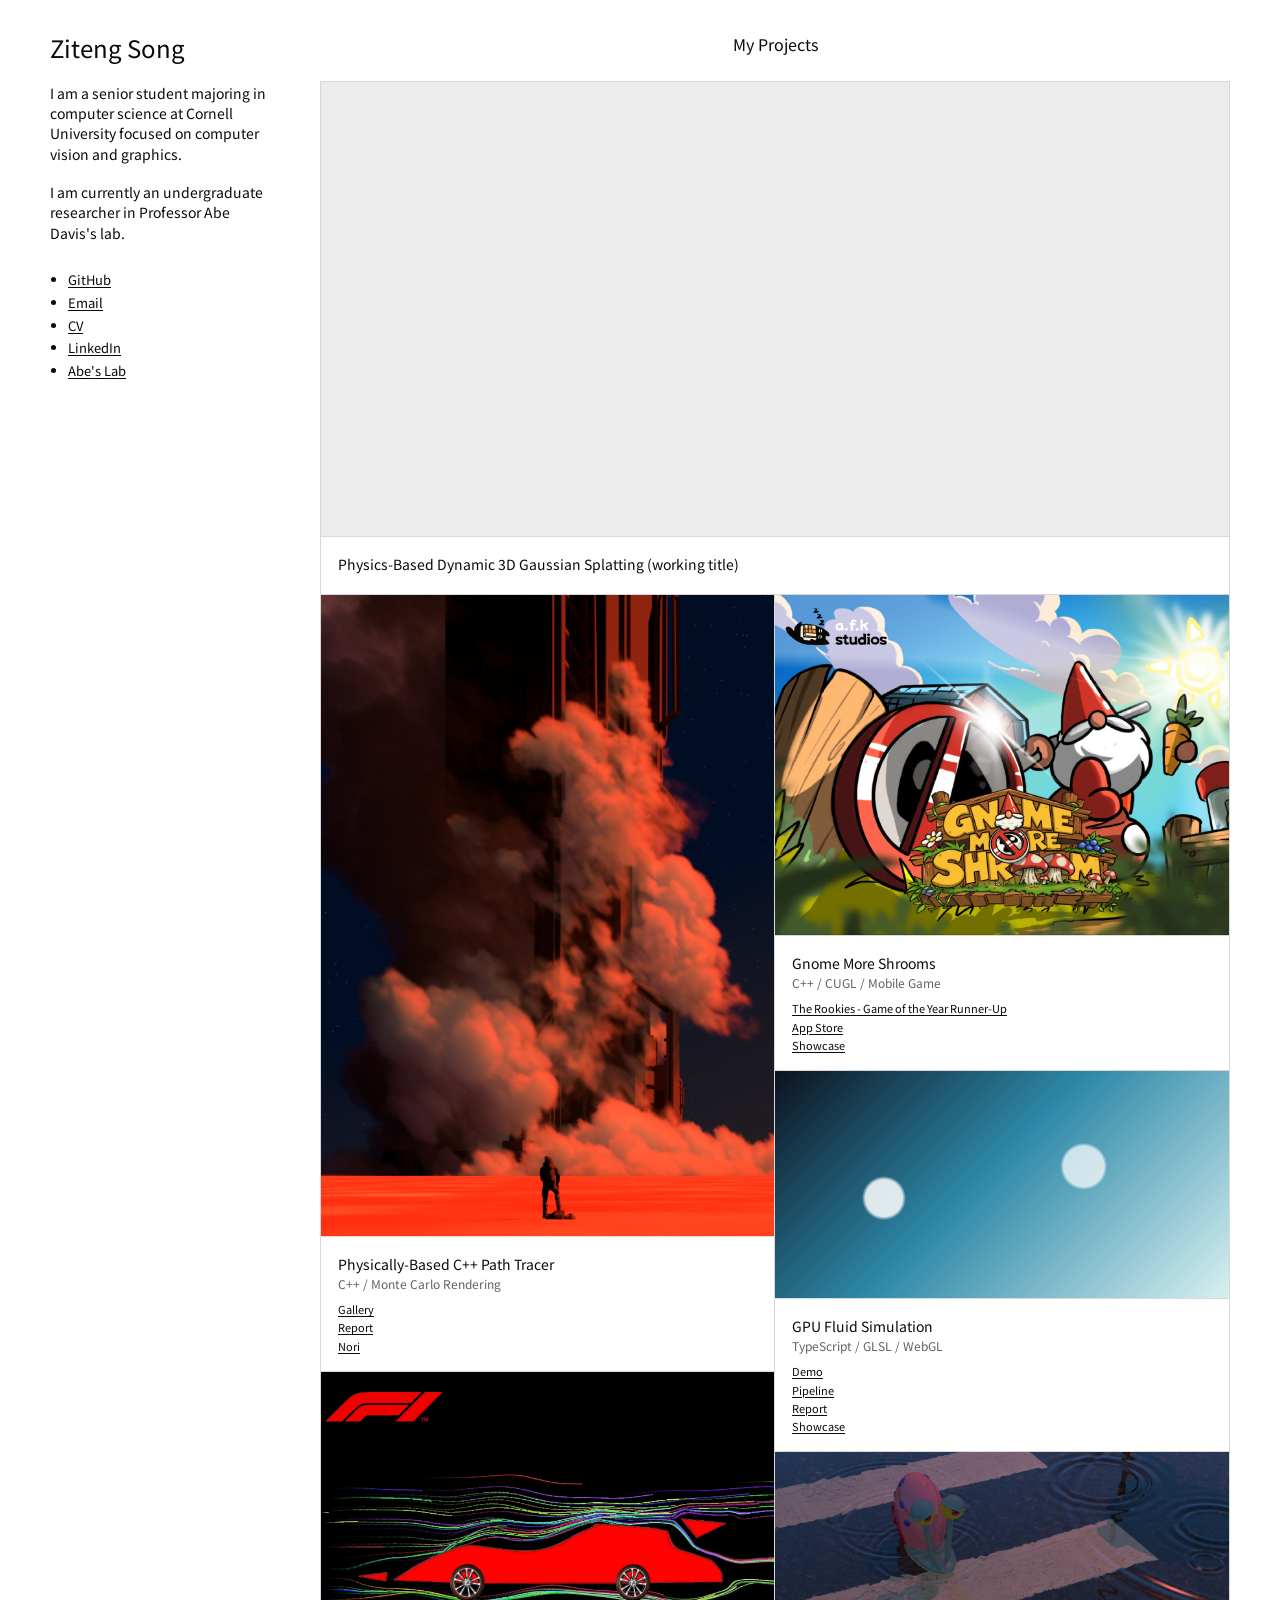
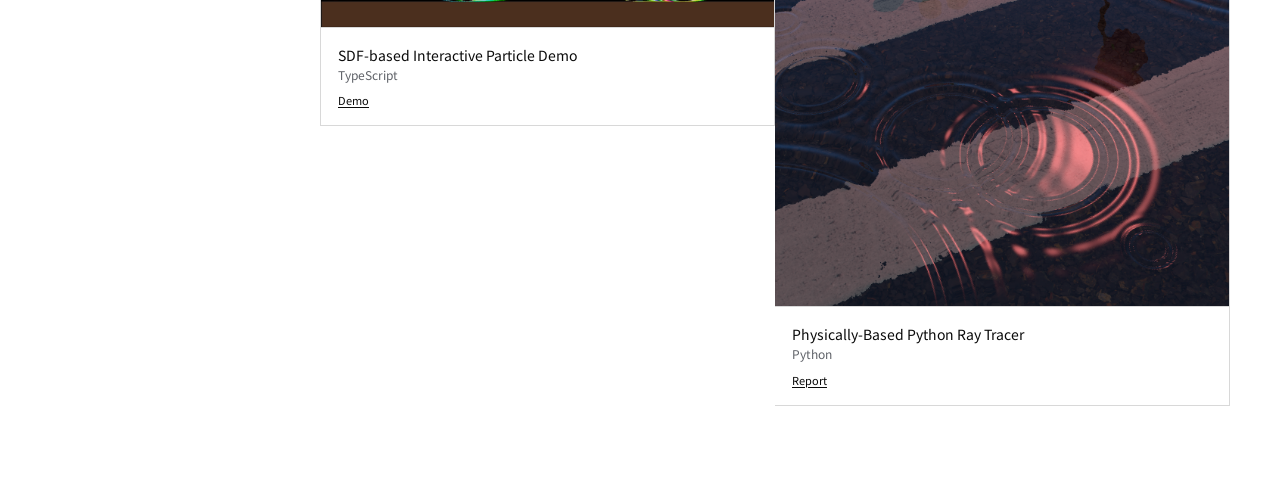
==== index.html @ 109a380f "Update project video with seamless crossfade loop" ====
<!doctype html>
<html lang="en">
  <head>
    <meta charset="utf-8" />
    <meta name="viewport" content="width=device-width, initial-scale=1" />
    <meta
      name="description"
      content="Ziteng Song's personal portfolio for computer graphics, rendering, games, and machine learning systems."
    />
    <title>Ziteng Song</title>
    <link rel="preconnect" href="https://fonts.googleapis.com" />
    <link rel="preconnect" href="https://fonts.gstatic.com" crossorigin />
    <link
      href="https://fonts.googleapis.com/css2?family=Noto+Sans+JP:wght@400;700&family=Space+Mono:ital,wght@0,400;0,700;1,400&display=swap"
      rel="stylesheet"
    />
    <link rel="stylesheet" href="layout.css" />
    <link rel="stylesheet" href="styles.css" />
  </head>
  <body>
    <main id="top" class="site-layout homepage">
      <aside class="site-sidebar profile-column" aria-label="Profile">
        <h1 class="site-name">Ziteng Song</h1>
        <p>
          I am a senior student majoring in computer science at Cornell University focused on computer vision
          and graphics.
        </p>
        <p>
          I am currently an undergraduate researcher in Professor Abe Davis's lab.
        </p>
        <ul class="profile-links" aria-label="Links">
          <li><a href="https://github.com/tssensei">GitHub</a></li>
          <li><a href="mailto:zs292@cornell.edu">Email</a></li>
          <li><a href="/resume.pdf" target="_blank" rel="noopener noreferrer">CV</a></li>
          <li><a href="https://www.linkedin.com/in/ziteng-song-3b3660303/" target="_blank" rel="noopener noreferrer">LinkedIn</a></li>
          <li><a href="https://www.cs.cornell.edu/abe/group/" target="_blank" rel="noreferrer">Abe's Lab</a></li>
        </ul>
      </aside>

      <section class="projects-column" aria-labelledby="projects-heading">
        <h2 id="projects-heading">My Projects</h2>
        <div class="project-grid">
          <article class="project-card featured-project" tabindex="0">
            <div class="project-thumb">
              <video class="project-video" autoplay muted loop playsinline preload="metadata" aria-label="Physics-Based Dynamic 3D Gaussian Splatting preview">
                <source src="img/project.mp4?v=2" type="video/mp4" />
              </video>
            </div>
            <div class="project-copy">
              <div class="project-heading">
                <h3>Physics-Based Dynamic 3D Gaussian Splatting (working title)</h3>
              </div>
            </div>
          </article>

          <div class="project-stack">
            <article class="project-card renderer-card">
              <div class="project-thumb renderer-thumb">
                <img
                  src="img/render.png"
                  alt="Volumetric scene rendered with the physically-based C++ renderer"
                />
              </div>
              <div class="project-copy">
                <div class="project-heading">
                  <h3>Physically-Based C++ Path Tracer</h3>
                  <p class="project-meta">C++ / Monte Carlo Rendering</p>
                </div>
                <p class="project-links">
                  <a href="gallery/index.html">Gallery</a>
                  <a href="renderer-report/report.html">Report</a>
                  <a href="https://wjakob.github.io/nori/" target="_blank" rel="noreferrer">Nori</a>
                </p>
              </div>
              <div class="project-details">
                <p class="project-details-intro">
                  Extended a minimal educational ray tracer into a full physically based renderer.
                </p>
                <dl>
                  <dt>Acceleration</dt>
                  <dd>Binned-SAH BVH with optimized traversal and multithreaded construction.</dd>
                  <dt>Shading</dt>
                  <dd>Diffuse, dielectric, and microfacet BSDFs; textured materials and HDR environment lighting.</dd>
                  <dt>Light transport</dt>
                  <dd>Path tracing with next-event estimation, multiple importance sampling (MIS), and Russian roulette.</dd>
                  <dt>Volumes</dt>
                  <dd>Heterogeneous participating media, delta tracking, HG/DHG phase functions, volumetric path tracing.</dd>
                </dl>
              </div>
            </article>

            <article class="project-card sdf-particle-card">
              <div class="project-thumb sdf-particle-thumb" aria-hidden="true">
                <video class="project-video" autoplay muted loop playsinline preload="auto" poster="sdf.png">
                  <source src="f52c7c8ffcb9cdb02056b2d9d01cc2ef.mp4" type="video/mp4" />
                </video>
              </div>
              <div class="project-copy">
                <div class="project-heading">
                  <h3>SDF-based Interactive Particle Demo</h3>
                  <p class="project-meta">TypeScript</p>
                </div>
                <p class="project-links">
                  <a href="sdf-particle-demo/index.html">Demo</a>
                </p>
              </div>
              <div class="project-details">
                <p class="project-details-intro">
                  This is an interactive demo using Bezier splines and Signed Distance Field(SDF). Build your F1 car and have fun!
                </p>
              </div>
            </article>

          </div>

          <div class="project-stack">
            <article class="project-card gnome-card">
              <div class="project-thumb gnome-thumb">
                <img
                  src="img/game.webp"
                  width="1400"
                  height="1050"
                  alt="Gnome More Shrooms game cover"
                />
              </div>
              <div class="project-copy">
                <div class="project-heading">
                  <h3>Gnome More Shrooms</h3>
                  <p class="project-meta">C++ / CUGL / Mobile Game</p>
                </div>
                <p class="project-links">
                  <a href="https://www.therookies.co/entries/50955" target="_blank" rel="noreferrer">The Rookies - Game of the Year Runner-Up</a>
                  <a
                    href="https://apps.apple.com/us/app/gnome-more-shrooms/id6762518372"
                    target="_blank"
                    rel="noreferrer"
                  >App Store</a>
                  <a
                    href="https://gdiac.cs.cornell.edu/gdiac/showcase/games/gnome_more_shrooms/"
                    target="_blank"
                    rel="noreferrer"
                  >Showcase</a>
                </p>
              </div>
              <div class="project-details">
                <p class="project-details-intro">
                  A mobile game built with a C++ engine. Just won the Game of the Year Runner-Up award at the 2026 Rookie Awards!<br /><br />
                  Players plant, grow, and harvest crops, then load them into towers as ammunition against waves of invading mushrooms. They expand the garden, unlock new crops and upgrades, and defend the Orchadium through the final boss wave.<br /><br />
                  See The Rookies page below for more details.
                </p>
              </div>
            </article>

            <article class="project-card fluid-card">
              <div class="project-thumb fluid-thumb" aria-hidden="true">
                <video class="project-video" autoplay muted loop playsinline preload="auto">
                  <source src="img/fluid-loop-v3.mp4" type="video/mp4" />
                </video>
              </div>
              <div class="project-copy">
                <div class="project-heading">
                  <h3>GPU Fluid Simulation</h3>
                  <p class="project-meta">TypeScript / GLSL / WebGL</p>
                </div>
                <p class="project-links">
                  <a href="fluid-demo/index.html">Demo</a>
                  <a href="fluid-demo/pipeline.html">Pipeline</a>
                  <a href="fluid-demo/report.html">Report</a>
                  <a
                    href="https://www.cs.cornell.edu/courses/cs4620/2025fa/assignments/docs/assignments/FinalProject/standouts/"
                    target="_blank"
                    rel="noreferrer"
                  >Showcase</a>
                </p>
              </div>
              <div class="project-details">
                <p class="project-details-intro">
                  Built a GPU-resident SPH fluid simulator and volumetric water renderer for WebGL.
                </p>
                <dl>
                  <dt>Simulation</dt>
                  <dd>Predict-correct SPH with pressure, near-pressure, viscosity, and fixed substeps.</dd>
                  <dt>GPU pipeline</dt>
                  <dd>Particle state packed into floating-point textures with ping-pong updates and a same-frame density pass.</dd>
                  <dt>Neighbor search</dt>
                  <dd>3D spatial hashing, parallel bitonic sort, and constant-time cell-range lookup.</dd>
                  <dt>Collisions</dt>
                  <dd>Mesh-to-SDF voxelization with trilinear distance and gradient sampling.</dd>
                  <dt>Rendering</dt>
                  <dd>Density-field ray marching with Beer-Lambert absorption, depth occlusion, and reconstructed normals.</dd>
                </dl>
              </div>
            </article>

            <article class="project-card python-raytracer-card">
              <div class="project-thumb python-raytracer-thumb">
                <img
                  src="img/python-raytracer.png"
                  width="1200"
                  height="1200"
                  alt="Puddle scene rendered with the physically-based Python ray tracer"
                />
              </div>
              <div class="project-copy">
                <div class="project-heading">
                  <h3>Physically-Based Python Ray Tracer</h3>
                  <p class="project-meta">Python</p>
                </div>
                <p class="project-links">
                  <a href="python-raytracer/report.html">Report</a>
                </p>
              </div>
              <div class="project-details">
                <p class="project-details-intro">
                  Built a physically based ray tracer with Python:
                </p>
                <ul class="project-feature-list">
                  <li>Schlick Fresnel</li>
                  <li>Texture mapping</li>
                  <li>BVH acceleration structure</li>
                  <li>NumPy vectorization</li>
                  <li>Tile-based multiprocessing</li>
                </ul>
              </div>
            </article>
          </div>
        </div>
      </section>

    </main>

    <script src="script.js?v=3"></script>
  </body>
</html>
---- layout.css ----
html {
  scrollbar-gutter: stable both-edges;
}

.site-layout {
  display: grid;
  grid-template-columns: 270px minmax(420px, 1fr);
  width: min(1180px, calc(100vw - 64px));
  margin: 34px auto 72px;
}

.site-sidebar {
  min-width: 0;
  padding-right: 32px;
}

@media (min-width: 921px) {
  .site-sidebar {
    position: sticky;
    top: 34px;
    align-self: start;
  }
}

.site-name {
  margin: 0;
  padding: 0;
  font-size: 24px;
  font-weight: 400;
  line-height: 1.2;
  letter-spacing: 0;
}

@media (max-width: 920px) {
  .site-layout {
    grid-template-columns: 1fr;
    width: min(680px, calc(100vw - 40px));
    margin-top: 28px;
  }

  .site-sidebar {
    padding-right: 0;
  }
}

@media (max-width: 560px) {
  .site-layout {
    width: calc(100vw - 32px);
  }
}
---- styles.css ----
*, *::before, *::after {
  box-sizing: border-box;
  margin: 0;
  padding: 0;
}

:root {
  --black: #0a0a0a;
  --white: #fff;
  --red: #d10000;
  --mid: #5f6268;
  --light-rule: #d8d8d8;
  --border: 1px solid #d8d8d8;
}

html,
body {
  min-height: 100%;
}

body {
  background: var(--white);
  color: var(--black);
  font-family: "Noto Sans JP", "Space Mono", monospace, sans-serif;
  font-size: 13px;
  line-height: 1.55;
}

a {
  color: inherit;
  text-decoration: underline;
  text-underline-offset: 2px;
}

a:hover {
  color: var(--red);
}

.profile-column,
.projects-column {
  min-width: 0;
}

.profile-column h1 {
  margin-bottom: 20px;
}

.profile-column p {
  max-width: 220px;
  margin-bottom: 18px;
  color: var(--black);
  font-size: 14px;
  line-height: 1.45;
  letter-spacing: 0;
}

.profile-links {
  margin: 28px 0 0 18px;
}

.profile-links li {
  margin-bottom: 4px;
  color: var(--black);
  font-size: 13px;
  line-height: 1.45;
}

.projects-column > h2 {
  margin-bottom: 26px;
  font-size: 16px;
  font-weight: 400;
  line-height: 1.3;
  letter-spacing: 0;
  text-align: center;
}

.projects-column > h2 {
  padding: 0 24px;
}

.project-grid {
  display: grid;
  grid-template-columns: repeat(2, minmax(0, 1fr));
  gap: 0;
}

.project-stack {
  display: flex;
  min-width: 0;
  flex-direction: column;
}

.featured-project {
  grid-column: 1 / -1;
}

.project-card {
  --project-copy-shift: 0px;
  position: relative;
  isolation: isolate;
  overflow: hidden;
  border: var(--border);
  background: var(--white);
}

.project-card::after {
  position: absolute;
  z-index: 1;
  inset: 0;
  background: rgba(255, 255, 255, 0.82);
  content: "";
  opacity: 0;
  pointer-events: none;
  transition: opacity 520ms cubic-bezier(0.22, 1, 0.36, 1);
}

.project-stack + .project-stack .project-card {
  border-left: 0;
}

.project-stack .project-card {
  border-top: 0;
}

.project-thumb {
  position: relative;
  z-index: 0;
  border-bottom: var(--border);
  background: #ececec;
}

.project-thumb:empty {
  min-height: 108px;
}

.project-thumb img,
.project-thumb video {
  display: block;
  width: 100%;
  height: auto;
}

.project-thumb video {
  pointer-events: none;
}

.renderer-thumb {
  background:
    linear-gradient(140deg, rgba(10, 10, 10, 0.72), rgba(209, 0, 0, 0.72)),
    radial-gradient(circle at 70% 28%, #fff7c9 0 8%, transparent 9%),
    linear-gradient(35deg, #17201e, #72533f 52%, #1c2428);
}

.fluid-thumb {
  background:
    radial-gradient(circle at 24% 56%, rgba(255, 255, 255, 0.85) 0 5%, transparent 6%),
    radial-gradient(circle at 68% 42%, rgba(255, 255, 255, 0.72) 0 6%, transparent 7%),
    linear-gradient(135deg, #0c1320, #2d88a8 46%, #d7f0f0);
}

.gnome-thumb {
  background: #fff;
}

.sdf-particle-thumb {
  background: #fff;
}

.python-raytracer-thumb {
  background: #fff;
}

.project-copy {
  position: relative;
  z-index: 2;
  padding: 18px 17px;
}

.project-heading {
  transform: translateY(0);
  transition: transform 620ms cubic-bezier(0.22, 1, 0.36, 1);
  will-change: transform;
}

.project-details {
  position: absolute;
  z-index: 2;
  top: 88px;
  right: 17px;
  left: 17px;
  max-width: 430px;
  color: var(--black);
  opacity: 0;
  pointer-events: none;
  transform: translateY(14px);
  transition:
    opacity 360ms cubic-bezier(0.22, 1, 0.36, 1),
    transform 560ms cubic-bezier(0.22, 1, 0.36, 1);
}

.project-details-intro {
  max-width: 360px;
  margin-bottom: 22px;
  font-size: 12px;
  line-height: 1.5;
}

.project-feature-list {
  margin: -10px 0 0 18px;
  padding: 0;
  font-size: 11px;
  line-height: 1.5;
}

.project-feature-list li {
  margin-bottom: 5px;
}

.project-details dl {
  display: grid;
  grid-template-columns: 92px minmax(0, 1fr);
  gap: 12px 16px;
  margin: 0;
}

.project-details dt,
.project-details dd {
  margin: 0;
  font-size: 11px;
  line-height: 1.5;
}

.project-details dt {
  color: var(--mid);
}

@media (hover: hover) {
  .project-card:hover::after {
    opacity: 1;
  }

  .project-card:hover .project-heading {
    transform: translateY(calc(-1 * var(--project-copy-shift)));
  }

  .renderer-card:hover .project-details,
  .sdf-particle-card:hover .project-details,
  .gnome-card:hover .project-details,
  .fluid-card:hover .project-details,
  .python-raytracer-card:hover .project-details {
    opacity: 1;
    transform: translateY(0);
    transition-delay: 280ms;
  }

  .project-card:focus-within::after {
    opacity: 1;
  }

  .project-card:focus-within .project-heading {
    transform: translateY(calc(-1 * var(--project-copy-shift)));
  }

  .renderer-card:focus-within .project-details,
  .sdf-particle-card:focus-within .project-details,
  .gnome-card:focus-within .project-details,
  .fluid-card:focus-within .project-details,
  .python-raytracer-card:focus-within .project-details {
    opacity: 1;
    transform: translateY(0);
  }
}

@media (hover: none), (pointer: coarse) {
  .project-card.is-expanded::after {
    opacity: 1;
  }

  .project-card.is-expanded .project-heading {
    transform: translateY(calc(-1 * var(--project-copy-shift)));
  }

  .project-card.is-expanded .project-details {
    opacity: 1;
    transform: translateY(0);
    transition-delay: 120ms;
  }
}

.project-copy h3 {
  margin-bottom: 2px;
  color: var(--black);
  font-size: 14px;
  font-weight: 400;
  line-height: 1.35;
  letter-spacing: 0;
}

.project-meta {
  color: var(--mid);
  font-size: 12px;
  line-height: 1.35;
  letter-spacing: 0;
}

.project-links {
  display: flex;
  align-items: flex-start;
  flex-direction: column;
  gap: 4px;
  margin-top: 10px;
  font-size: 11px;
  line-height: 1.3;
}

@media (prefers-reduced-motion: reduce) {
  .project-card::after,
  .project-heading,
  .project-details {
    transition-duration: 0.01ms;
  }
}

@media (max-width: 920px) {
  .profile-column {
    padding: 0;
    border: 0;
  }

  .projects-column {
    padding-top: 24px;
    border-top: var(--border);
  }

  .projects-column > h2 {
    text-align: left;
  }
}

@media (max-width: 560px) {
  .project-grid {
    display: flex;
    flex-direction: column;
  }

  .project-stack {
    display: contents;
  }

  .project-stack + .project-stack .project-card {
    border-left: var(--border);
  }

  .project-card {
    border-top: 0;
  }

  .featured-project {
    border-top: var(--border);
  }

  .renderer-card {
    order: 1;
  }

  .sdf-particle-card {
    order: 2;
  }

  .gnome-card {
    order: 3;
  }

  .fluid-card {
    order: 4;
  }

  .python-raytracer-card {
    order: 5;
  }
}
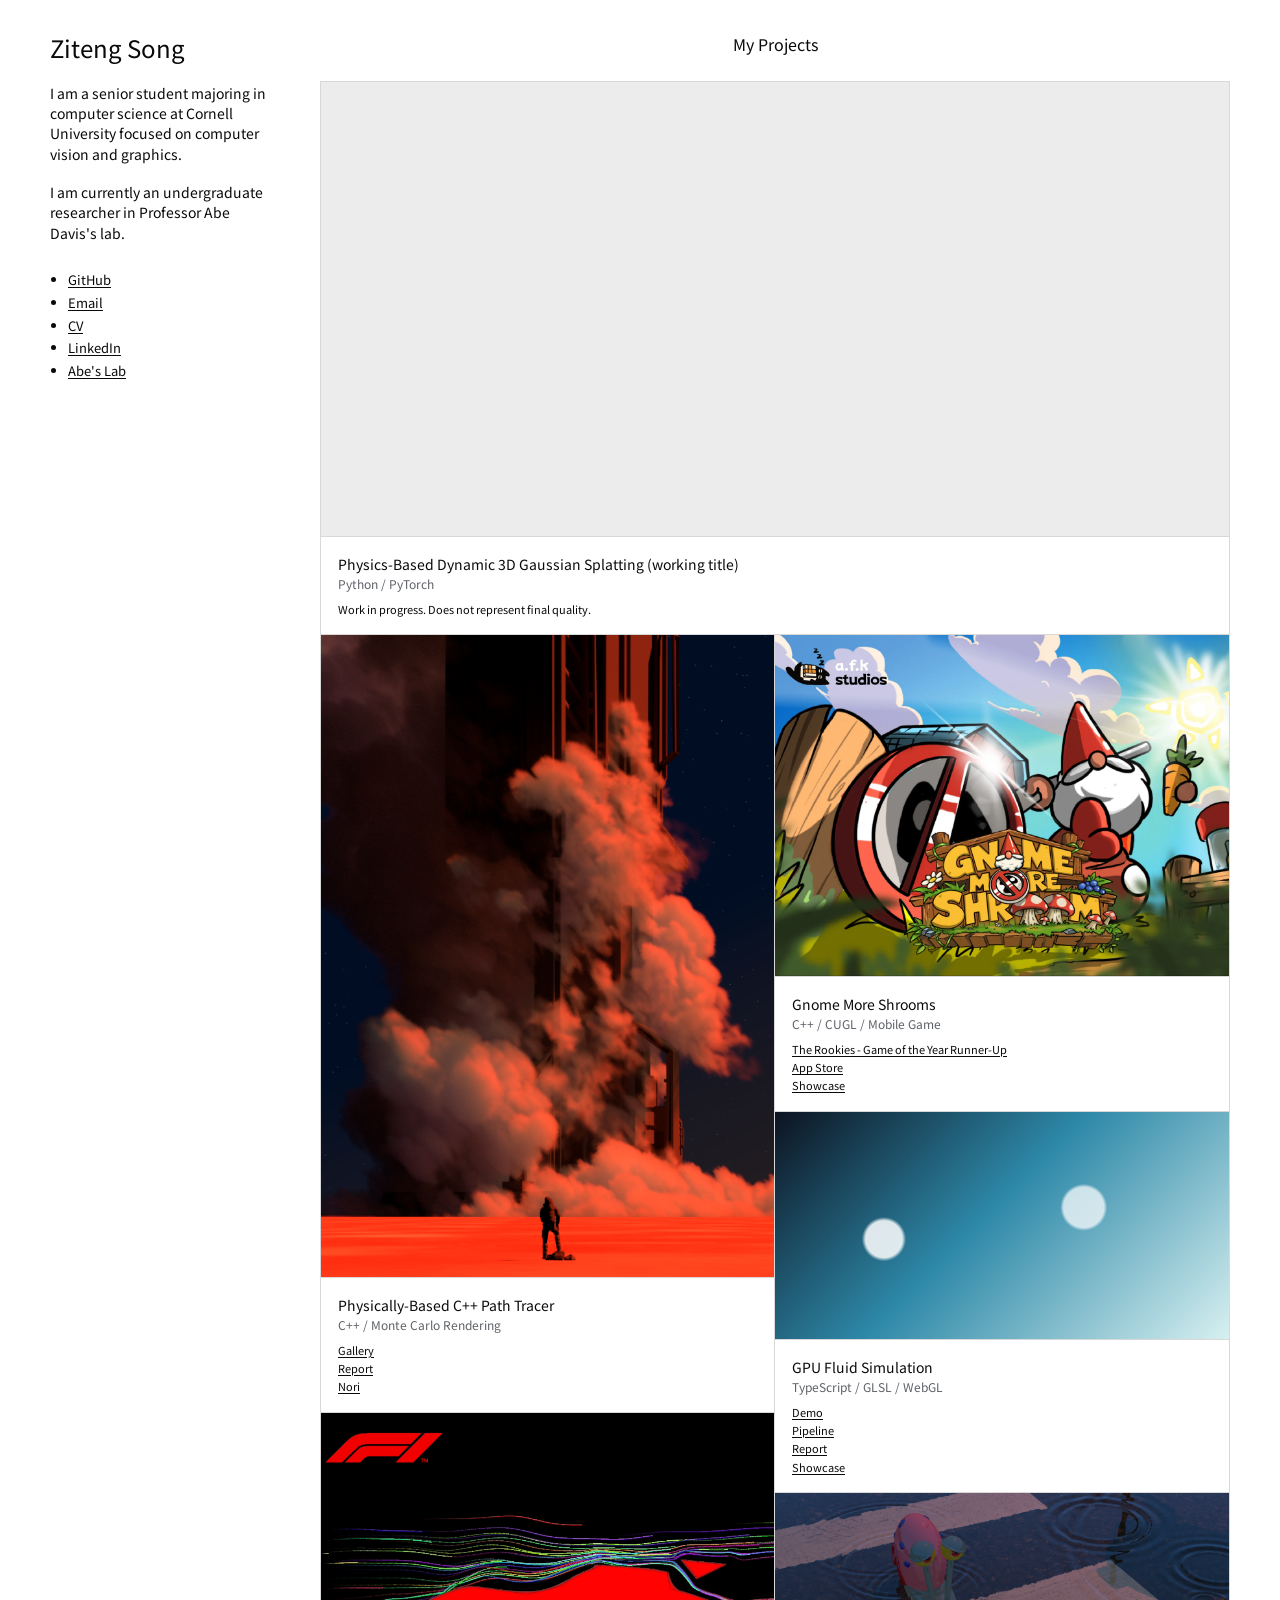
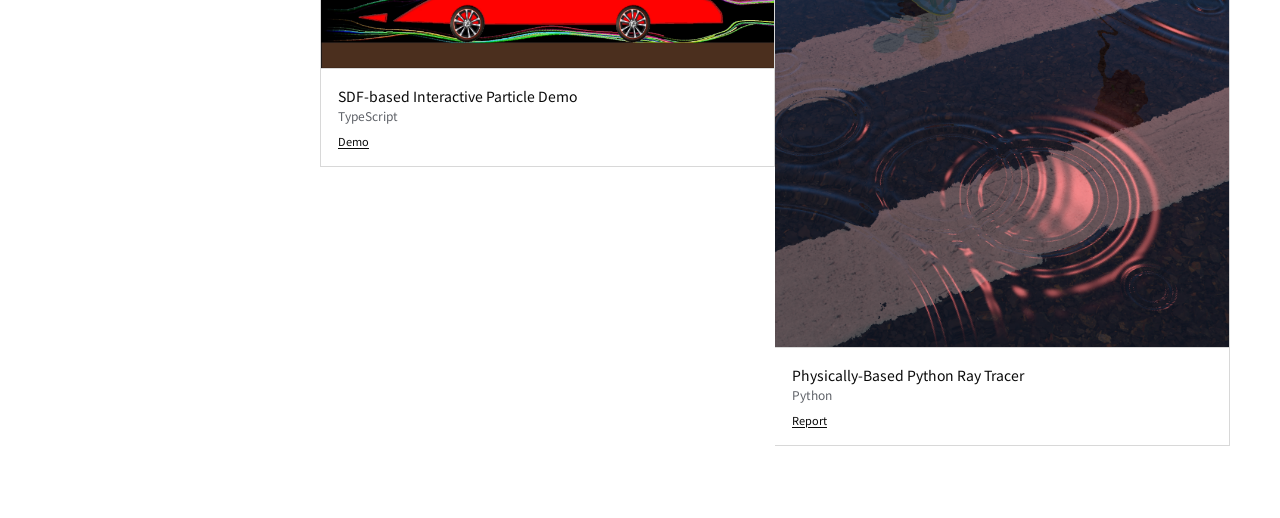
==== commit f18c7c6a: "Add project stack and work-in-progress note" ====
--- a/index.html
+++ b/index.html
@@ -49,7 +49,9 @@
             <div class="project-copy">
               <div class="project-heading">
                 <h3>Physics-Based Dynamic 3D Gaussian Splatting (working title)</h3>
-              </div>
+                <p class="project-meta">Python / PyTorch</p>
+              </div>
+              <p class="project-links">Work in progress. Does not represent final quality.</p>
             </div>
           </article>
 
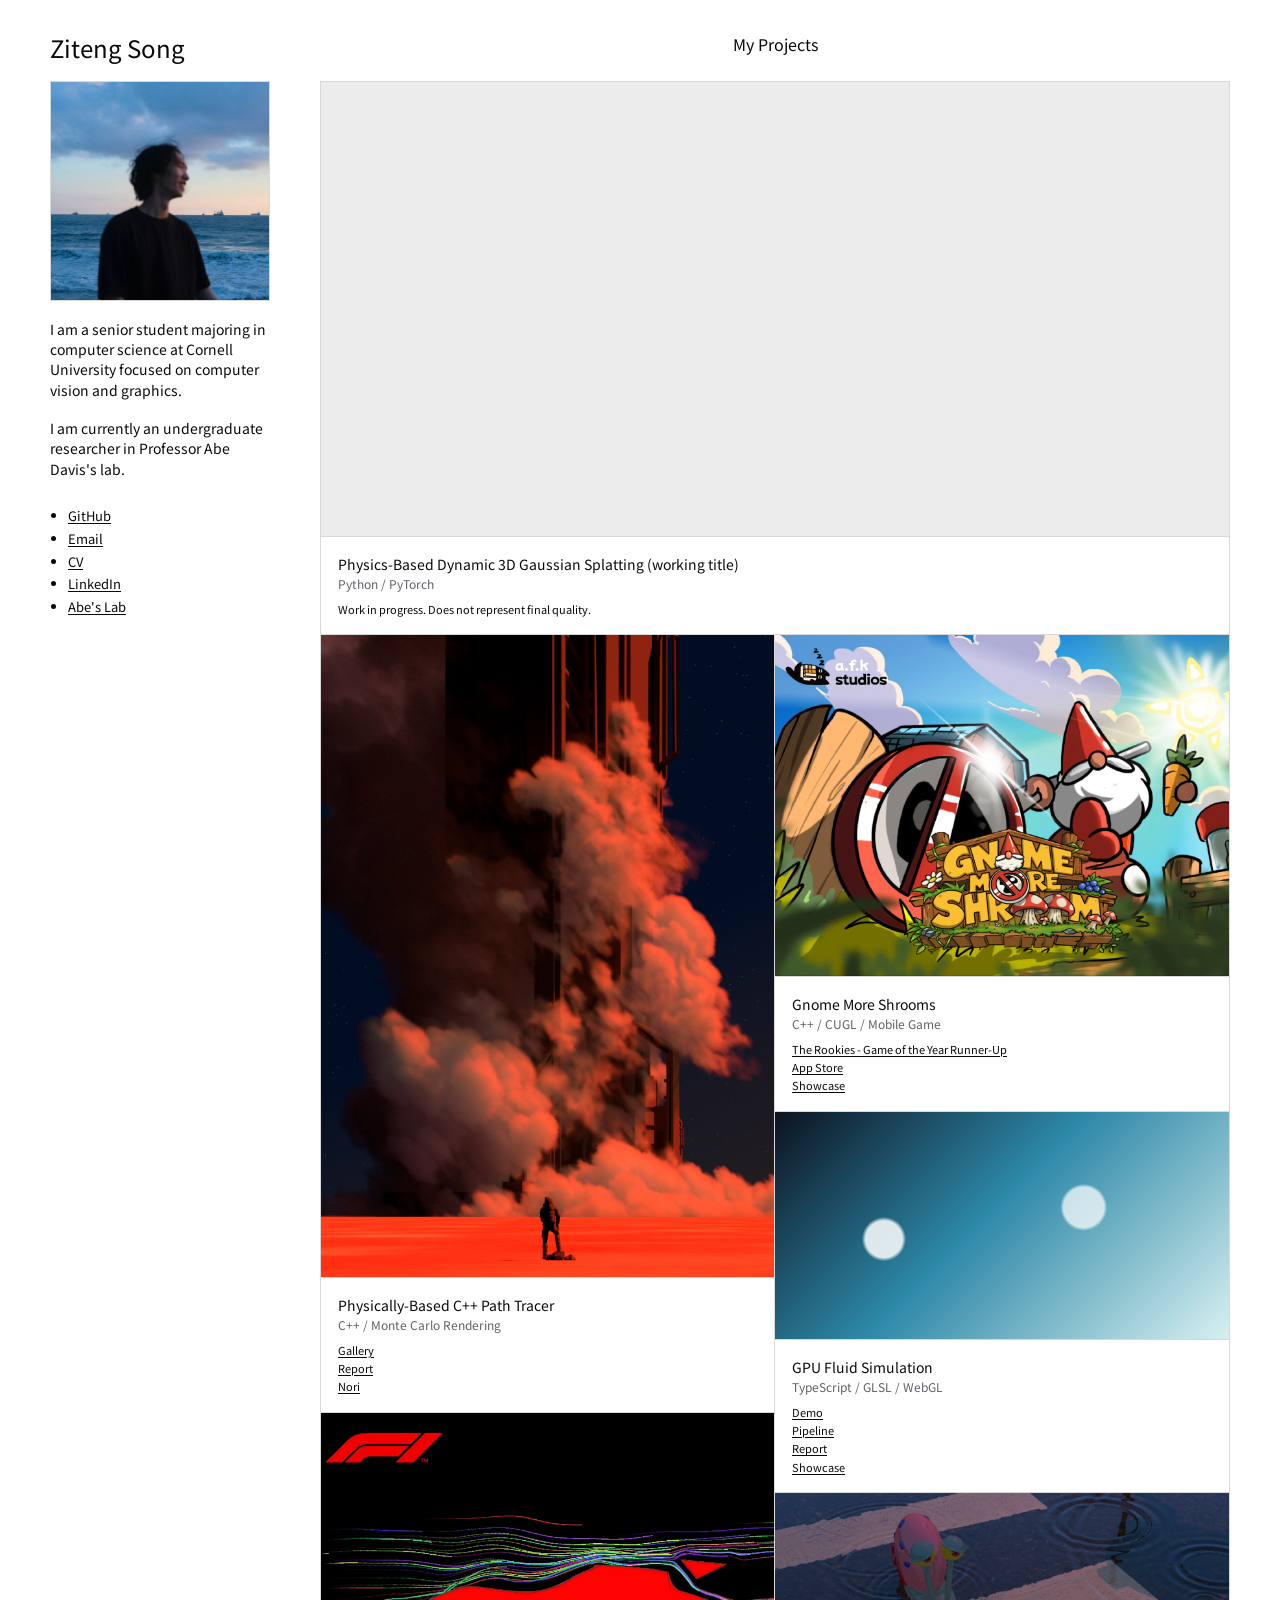
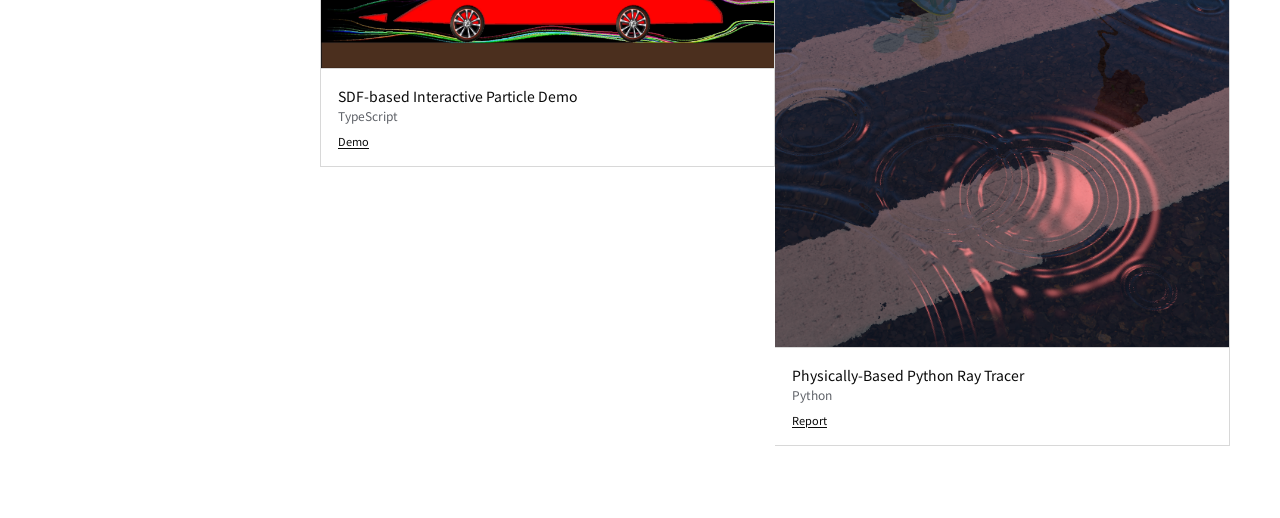
==== commit 09534b90: "Add profile photo aligned with first project preview" ====
--- a/index.html
+++ b/index.html
@@ -21,6 +21,7 @@
     <main id="top" class="site-layout homepage">
       <aside class="site-sidebar profile-column" aria-label="Profile">
         <h1 class="site-name">Ziteng Song</h1>
+        <img class="profile-photo" src="img/profile.jpg" width="1280" height="1280" alt="Ziteng Song by the sea" />
         <p>
           I am a senior student majoring in computer science at Cornell University focused on computer vision
           and graphics.
@@ -53,6 +54,9 @@
               </div>
               <p class="project-links">Work in progress. Does not represent final quality.</p>
             </div>
+            <div class="project-details">
+              <p class="project-details-intro">Work in progress! Estimated to finish by November 2026.</p>
+            </div>
           </article>
 
           <div class="project-stack">
--- a/styles.css
+++ b/styles.css
@@ -43,6 +43,21 @@
 
 .profile-column h1 {
   margin-bottom: 20px;
+}
+
+.profile-photo {
+  display: block;
+  width: 220px;
+  max-width: 100%;
+  height: auto;
+  margin-bottom: 18px;
+  border: var(--border);
+}
+
+@media (min-width: 921px) {
+  .homepage .profile-column h1 {
+    margin-bottom: 18px;
+  }
 }
 
 .profile-column p {
@@ -243,11 +258,7 @@
     transform: translateY(calc(-1 * var(--project-copy-shift)));
   }
 
-  .renderer-card:hover .project-details,
-  .sdf-particle-card:hover .project-details,
-  .gnome-card:hover .project-details,
-  .fluid-card:hover .project-details,
-  .python-raytracer-card:hover .project-details {
+  .project-card:hover .project-details {
     opacity: 1;
     transform: translateY(0);
     transition-delay: 280ms;
@@ -261,11 +272,7 @@
     transform: translateY(calc(-1 * var(--project-copy-shift)));
   }
 
-  .renderer-card:focus-within .project-details,
-  .sdf-particle-card:focus-within .project-details,
-  .gnome-card:focus-within .project-details,
-  .fluid-card:focus-within .project-details,
-  .python-raytracer-card:focus-within .project-details {
+  .project-card:focus-within .project-details {
     opacity: 1;
     transform: translateY(0);
   }
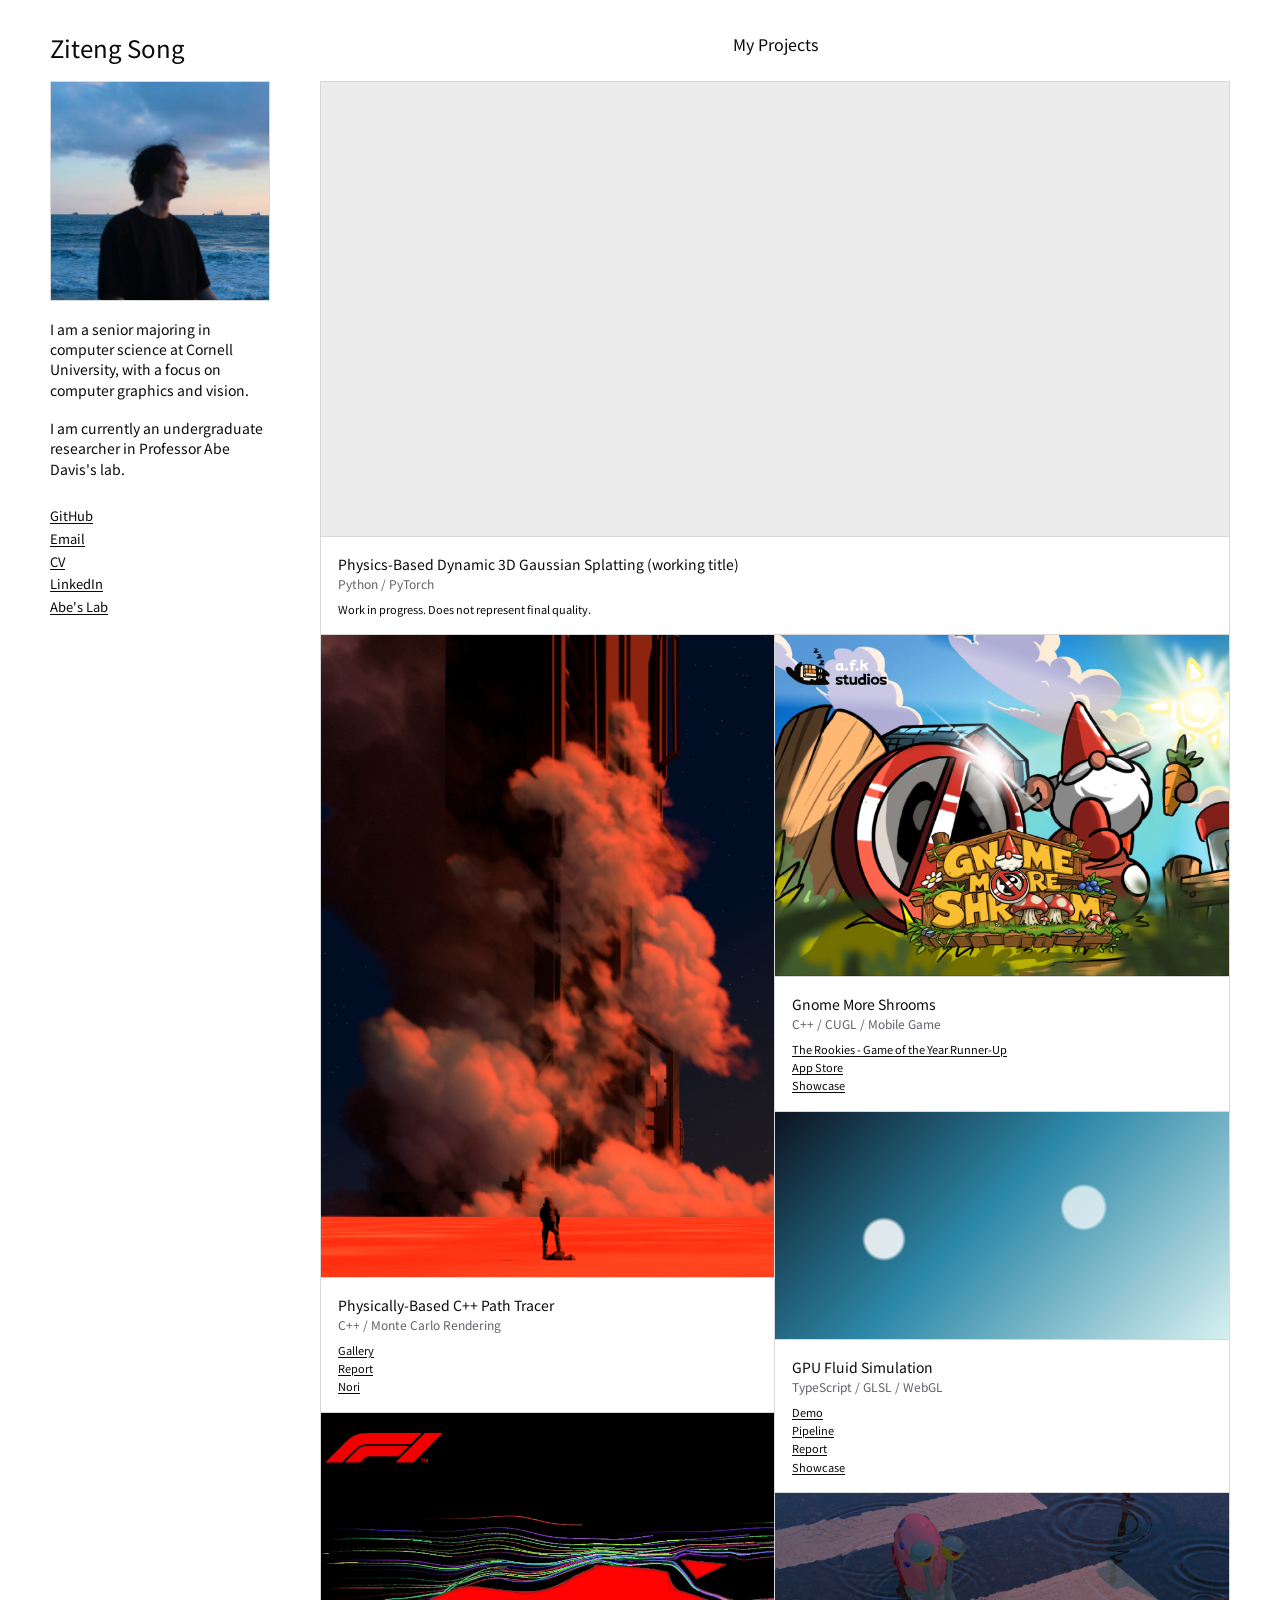
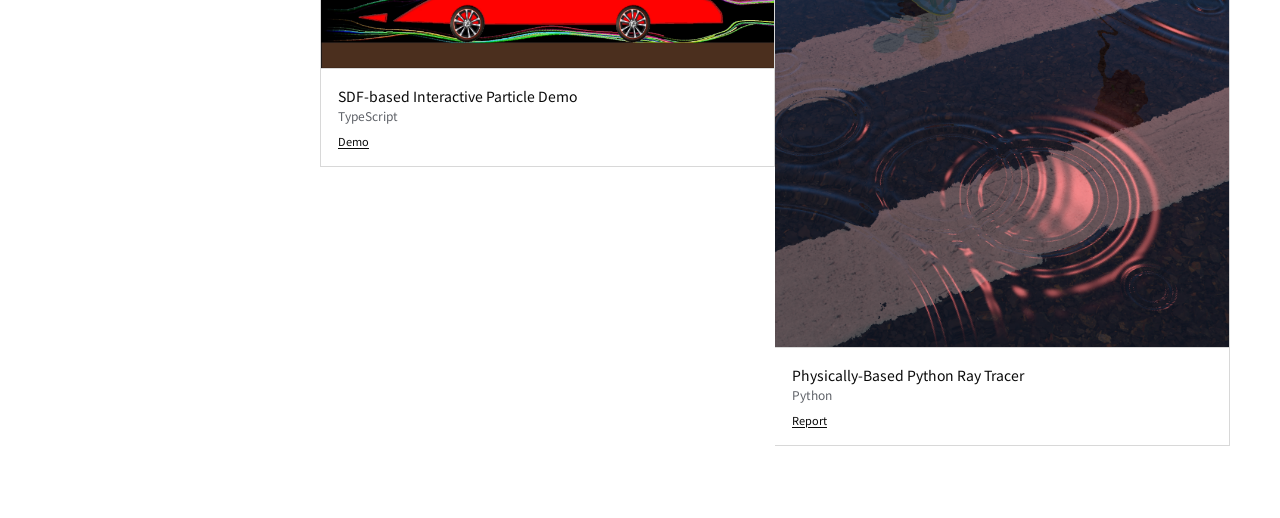
==== commit eac6c38b: "Polish profile bio and prioritize graphics and vision" ====
--- a/index.html
+++ b/index.html
@@ -23,8 +23,7 @@
         <h1 class="site-name">Ziteng Song</h1>
         <img class="profile-photo" src="img/profile.jpg" width="1280" height="1280" alt="Ziteng Song by the sea" />
         <p>
-          I am a senior student majoring in computer science at Cornell University focused on computer vision
-          and graphics.
+          I am a senior majoring in computer science at Cornell University, with a focus on computer graphics and vision.
         </p>
         <p>
           I am currently an undergraduate researcher in Professor Abe Davis's lab.
--- a/styles.css
+++ b/styles.css
@@ -70,7 +70,8 @@
 }
 
 .profile-links {
-  margin: 28px 0 0 18px;
+  margin: 28px 0 0;
+  list-style: none;
 }
 
 .profile-links li {
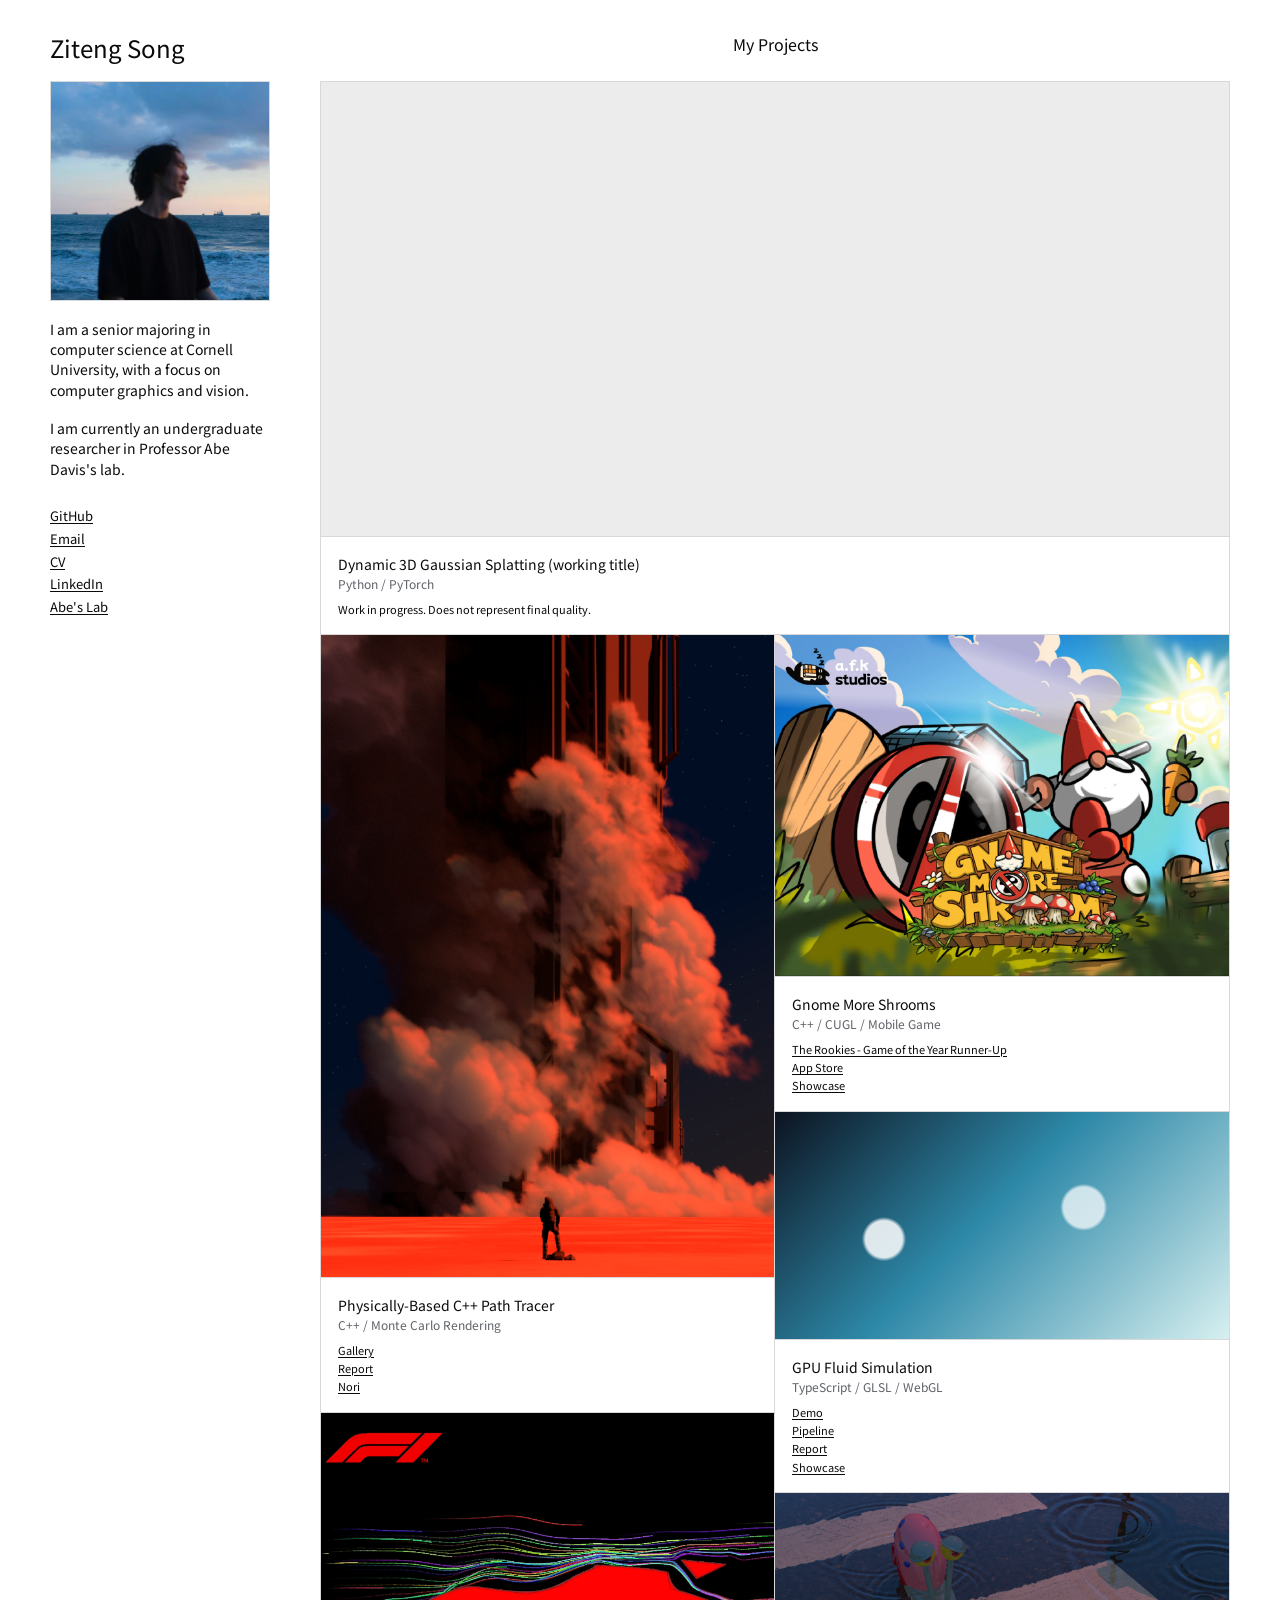
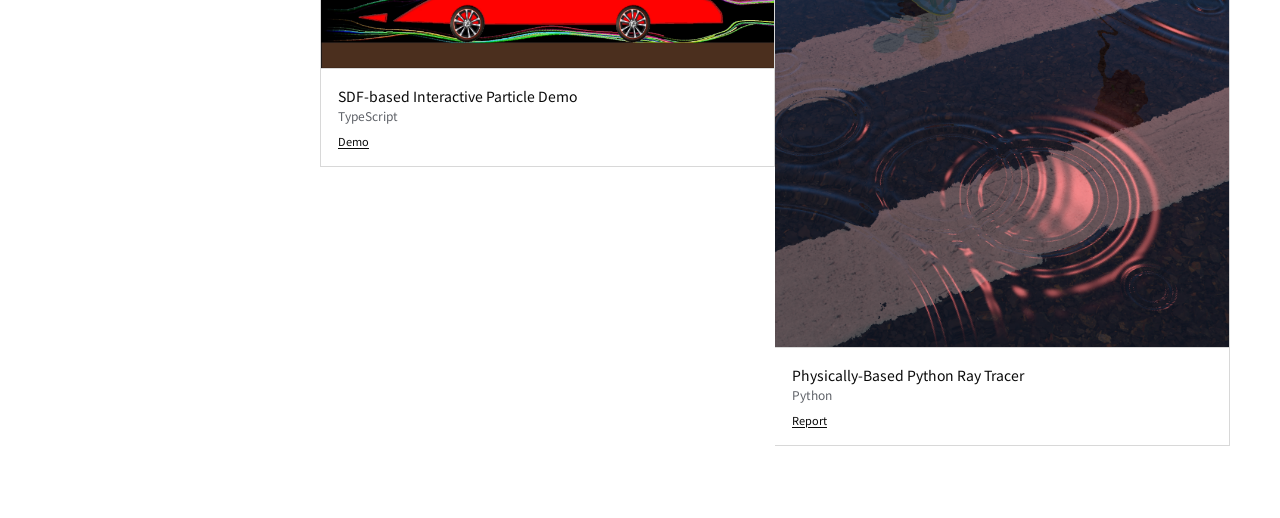
==== commit 848dc09c: "Simplify dynamic Gaussian splatting project title" ====
--- a/index.html
+++ b/index.html
@@ -42,13 +42,13 @@
         <div class="project-grid">
           <article class="project-card featured-project" tabindex="0">
             <div class="project-thumb">
-              <video class="project-video" autoplay muted loop playsinline preload="metadata" aria-label="Physics-Based Dynamic 3D Gaussian Splatting preview">
+              <video class="project-video" autoplay muted loop playsinline preload="metadata" aria-label="Dynamic 3D Gaussian Splatting preview">
                 <source src="img/project.mp4?v=2" type="video/mp4" />
               </video>
             </div>
             <div class="project-copy">
               <div class="project-heading">
-                <h3>Physics-Based Dynamic 3D Gaussian Splatting (working title)</h3>
+                <h3>Dynamic 3D Gaussian Splatting (working title)</h3>
                 <p class="project-meta">Python / PyTorch</p>
               </div>
               <p class="project-links">Work in progress. Does not represent final quality.</p>
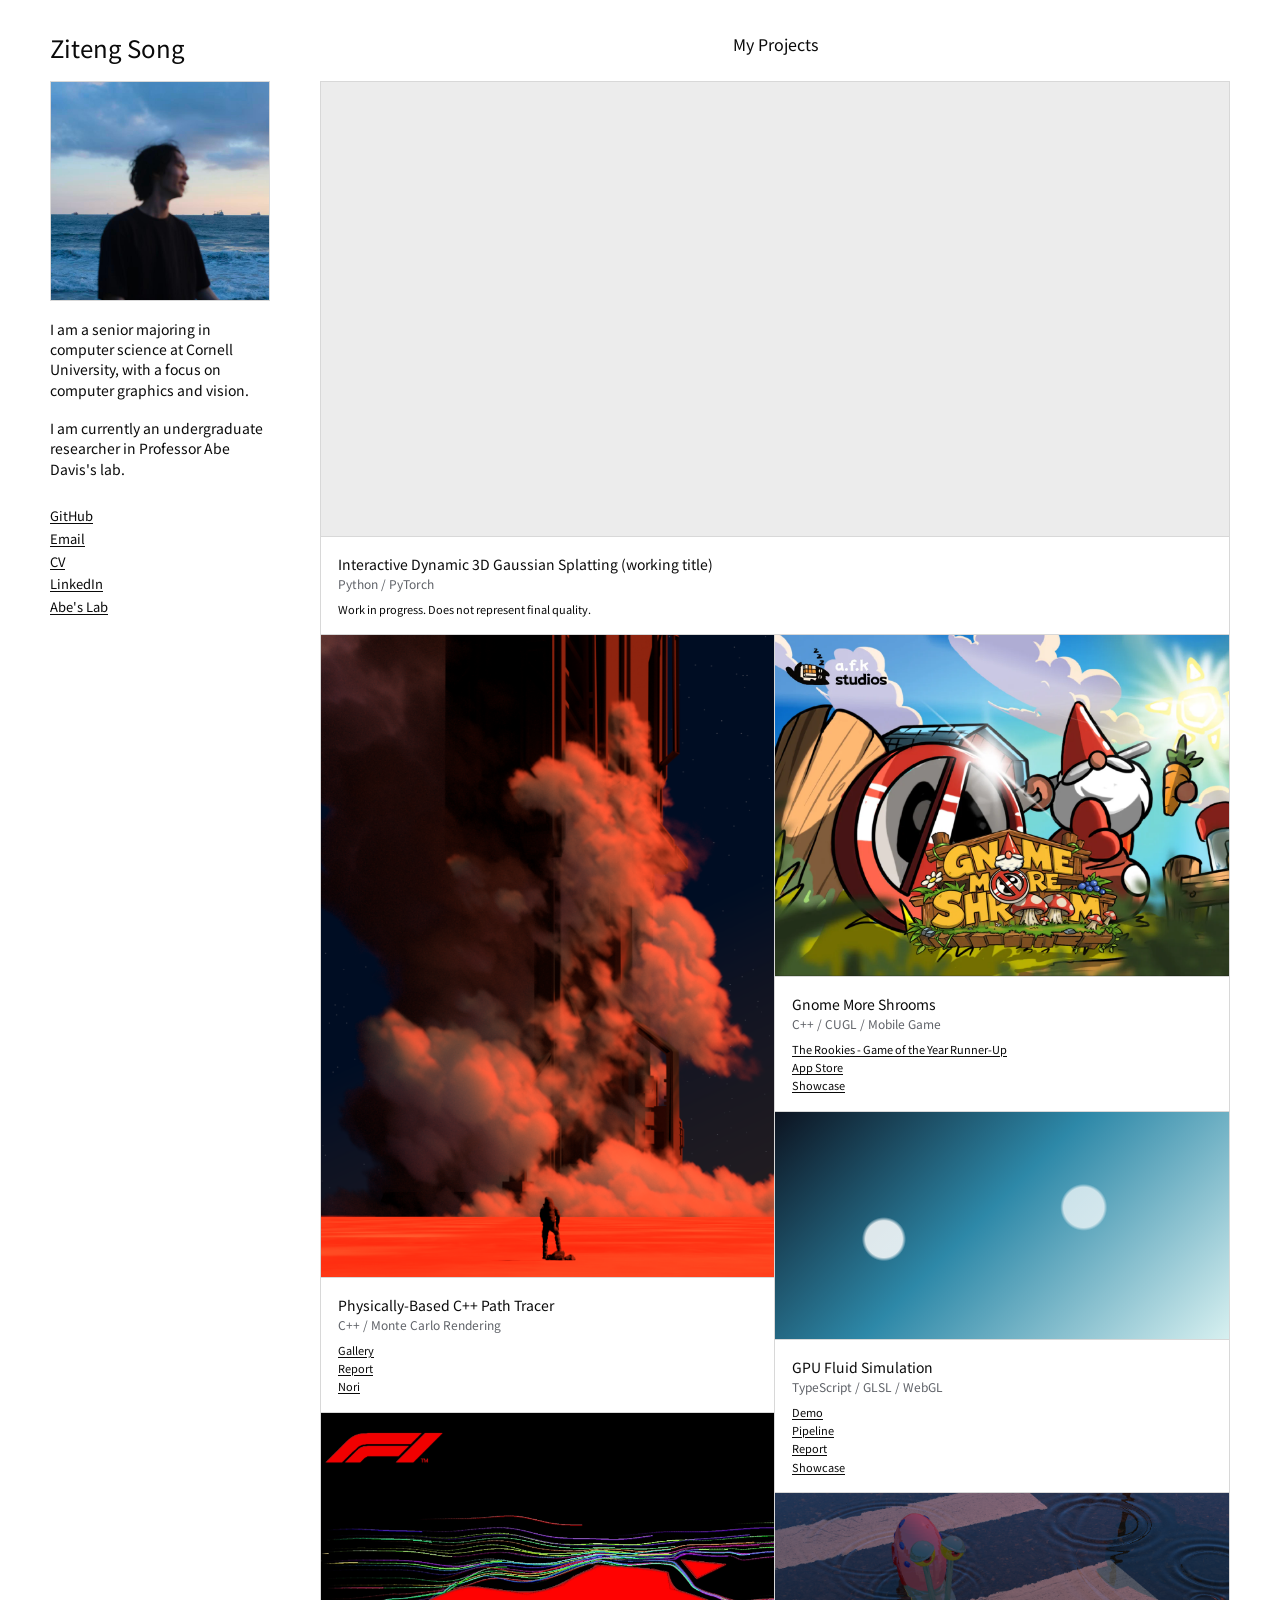
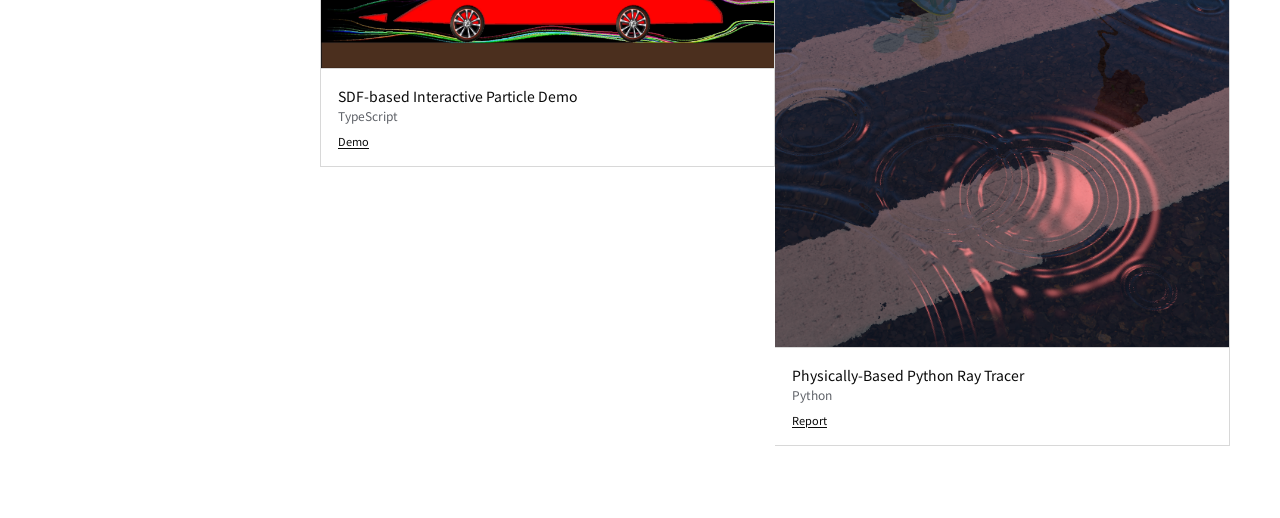
==== commit 3bbec91e: "Add Interactive to Gaussian splatting project title" ====
--- a/index.html
+++ b/index.html
@@ -42,13 +42,13 @@
         <div class="project-grid">
           <article class="project-card featured-project" tabindex="0">
             <div class="project-thumb">
-              <video class="project-video" autoplay muted loop playsinline preload="metadata" aria-label="Dynamic 3D Gaussian Splatting preview">
+              <video class="project-video" autoplay muted loop playsinline preload="metadata" aria-label="Interactive Dynamic 3D Gaussian Splatting preview">
                 <source src="img/project.mp4?v=2" type="video/mp4" />
               </video>
             </div>
             <div class="project-copy">
               <div class="project-heading">
-                <h3>Dynamic 3D Gaussian Splatting (working title)</h3>
+                <h3>Interactive Dynamic 3D Gaussian Splatting (working title)</h3>
                 <p class="project-meta">Python / PyTorch</p>
               </div>
               <p class="project-links">Work in progress. Does not represent final quality.</p>
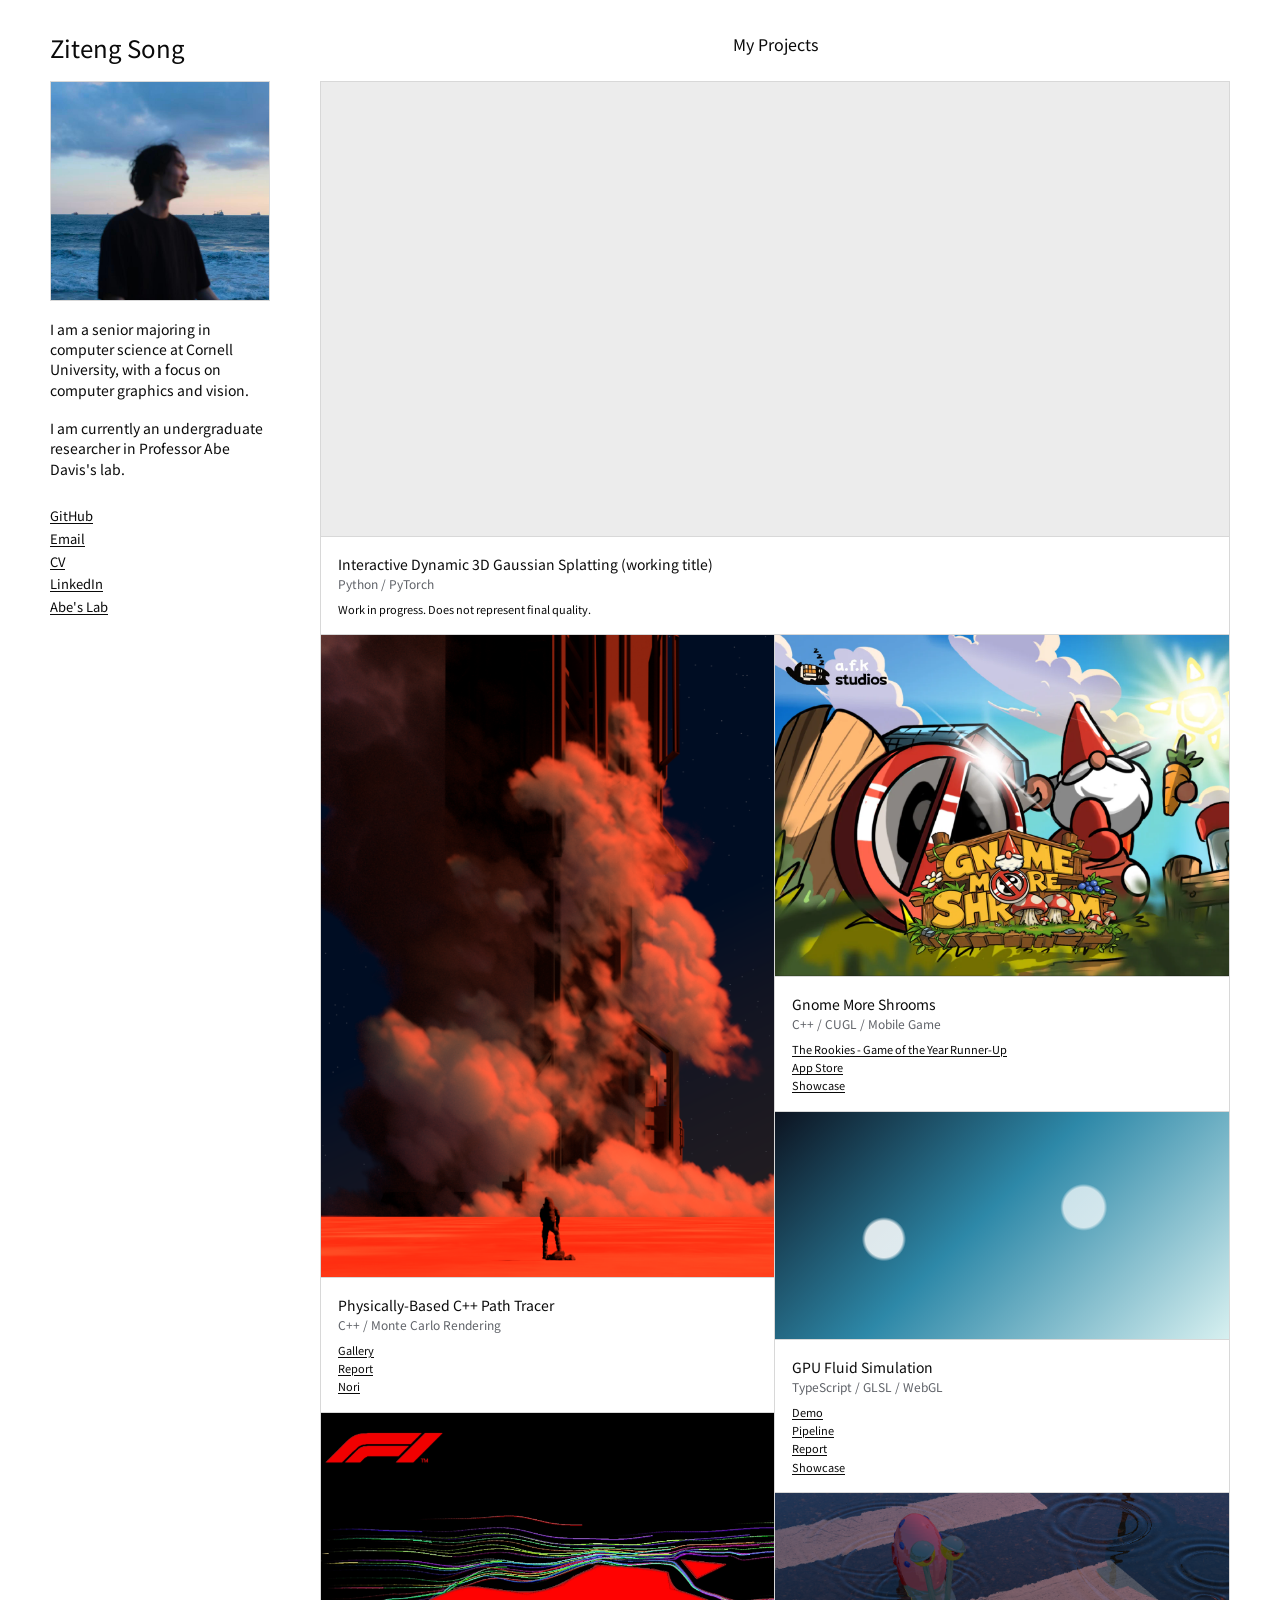
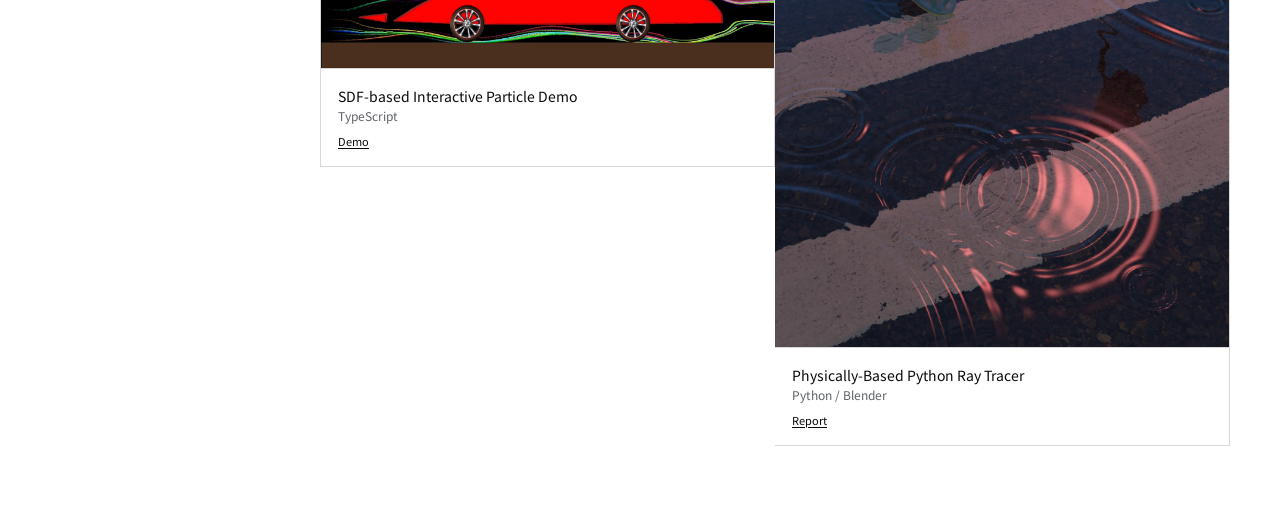
==== commit b1f2ce3d: "Add Blender to Python ray tracer technology stack" ====
--- a/index.html
+++ b/index.html
@@ -209,7 +209,7 @@
               <div class="project-copy">
                 <div class="project-heading">
                   <h3>Physically-Based Python Ray Tracer</h3>
-                  <p class="project-meta">Python</p>
+                  <p class="project-meta">Python / Blender</p>
                 </div>
                 <p class="project-links">
                   <a href="python-raytracer/report.html">Report</a>
